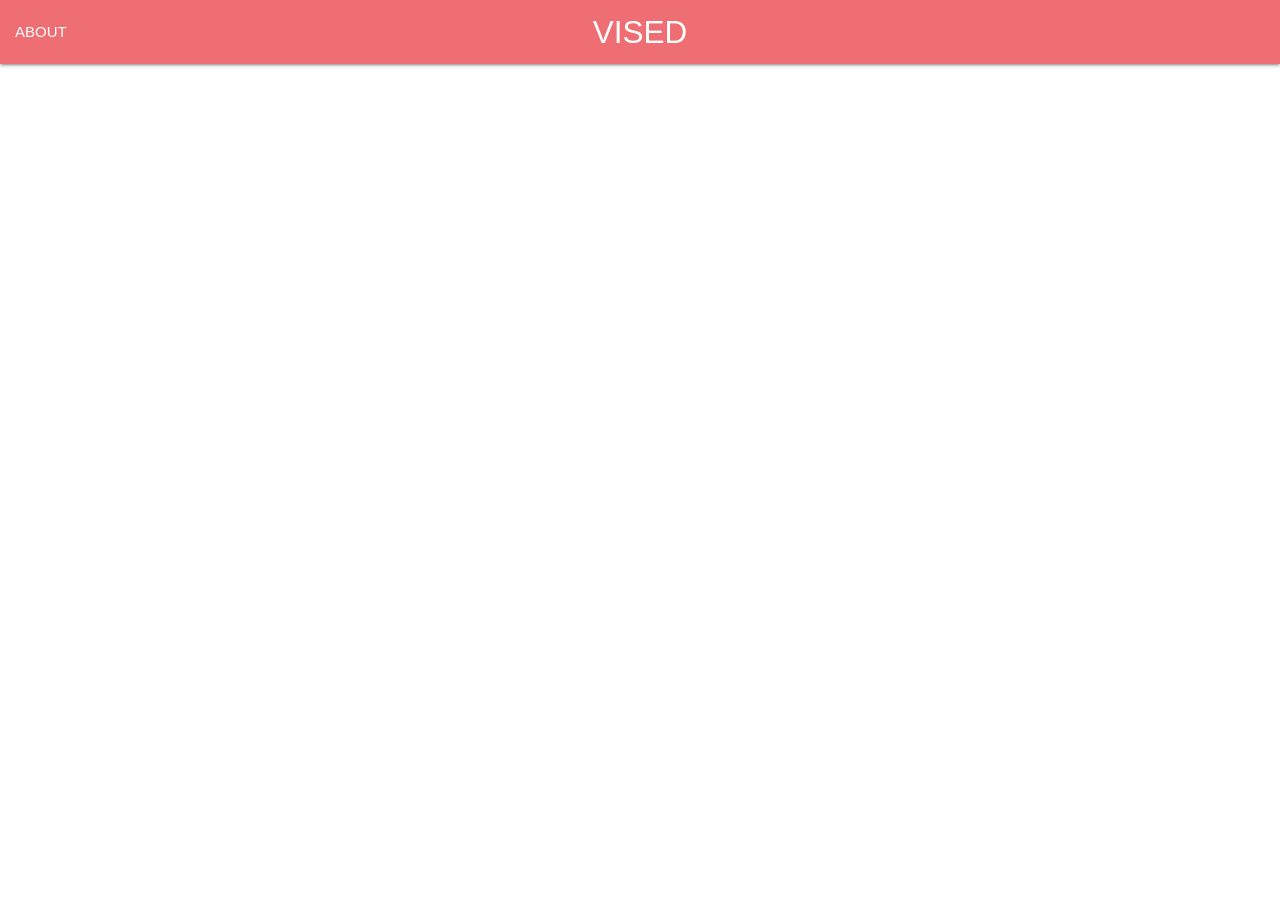
==== about.html @ 0373566a "upload PUI final project" ====
<!DOCTYPE html>
<html>
  <head>
    <title>VISED</title>
    <!--Import Google Icon Font-->
    <link href="https://fonts.googleapis.com/icon?family=Material+Icons" rel="stylesheet">
    <!--Import materialize.css-->
    <link type="text/css" rel="stylesheet" href="css/materialize.min.css"  media="screen,projection"/>

    <!--Let browser know website is optimized for mobile-->
    <meta name="viewport" content="width=device-width, initial-scale=1.0"/>
  </head>

  <body>
    <nav>
      <div class="nav-wrapper">
        <a href="index.html" class="brand-logo center">VISED</a>
        <ul id="nav-mobile" class="left hide-on-med-and-down">
          <li><a href="about.html">ABOUT</a></li>
        </ul>
      </div>
    </nav>
    <!--JavaScript at end of body for optimized loading-->
    <script type="text/javascript" src="js/materialize.min.js"></script>
  </body>
</html>
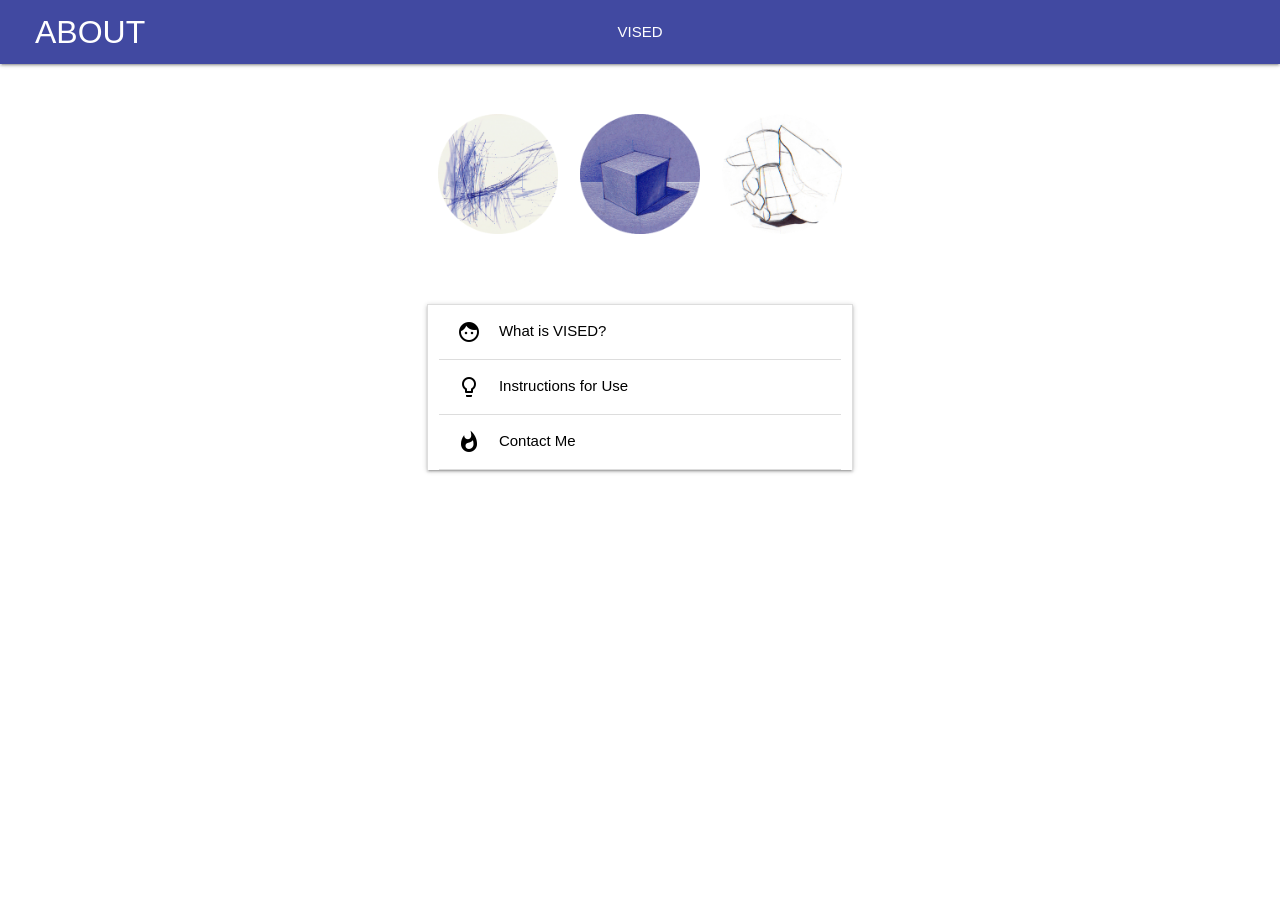
==== commit 5b7ac203: "YOU CAN DO IT!" ====
--- a/about.html
+++ b/about.html
@@ -5,22 +5,54 @@
     <!--Import Google Icon Font-->
     <link href="https://fonts.googleapis.com/icon?family=Material+Icons" rel="stylesheet">
     <!--Import materialize.css-->
-    <link type="text/css" rel="stylesheet" href="css/materialize.min.css"  media="screen,projection"/>
-
+    <link type="text/css" rel="stylesheet" href="css/materialize.css"  media="screen,projection"/>
+    <!-- my own css file -->
+    <link type="text/css" rel="stylesheet" href="css/style.css"  media="screen,projection"/>
+    <link type="text/css" rel="stylesheet" href="css/about.css"  media="screen,projection"/>
     <!--Let browser know website is optimized for mobile-->
     <meta name="viewport" content="width=device-width, initial-scale=1.0"/>
   </head>
 
   <body>
-    <nav>
-      <div class="nav-wrapper">
-        <a href="index.html" class="brand-logo center">VISED</a>
-        <ul id="nav-mobile" class="left hide-on-med-and-down">
-          <li><a href="about.html">ABOUT</a></li>
-        </ul>
+    <div class="navbar-fixed">
+      <nav>
+        <div class="nav-wrapper">
+          <a href="index.html" class="brand-logo center">VISED</a>
+          <ul id="nav-mobile" class="left hide-on-xsmall-and-down">
+            <li><a href="about.html">ABOUT</a></li>
+          </ul>
+        </div>
+      </nav>
+    </div>
+    <div class="dec row">
+      <div class="col xl4 offset-xl4 l6 offset-l3 m6 offset-m3 s10 offset-s1">
+        <div class="row">
+          <img class="col s4" src="images/step1.png">
+          <img class="col s4" src="images/step2.png">
+          <img class="col s4" src="images/step3.png">
+        </div>
       </div>
-    </nav>
+    </div>
+    <div class="row about">
+      <ul class="collapsible col xl4 offset-xl4 l6 offset-l3 m6 offset-m3 s8 offset-s2">
+        <li>
+          <!-- <div class="collapsible-header"><i class="material-icons">person_pin</i>What is VISED</div> -->
+          <div class="collapsible-header"><i class="material-icons">face</i>What is VISED?</div>
+          <div class="collapsible-body"><span>VISED is an interactive website that help novices learn sketching.</span></div>
+        </li>
+        <li>
+          <div class="collapsible-header"><i class="material-icons">lightbulb_outline</i>Instructions for Use</div>
+          <div class="collapsible-body"><span>Go to the homepage and follow the flow step by step!</span></div>
+        </li>
+        <li>
+          <div class="collapsible-header"><i class="material-icons">whatshot</i>Contact Me</div>
+          <div class="collapsible-body"><span>Any suggestion? My email address is xiaofei2@andrew.cmu</span></div>
+        </li>
+      </ul>
+    </div>
     <!--JavaScript at end of body for optimized loading-->
+    <script src="https://ajax.googleapis.com/ajax/libs/jquery/3.2.1/jquery.min.js"></script>
+    <script type="text/javascript" src="js/base.js"></script>
     <script type="text/javascript" src="js/materialize.min.js"></script>
   </body>
 </html>
--- a/css/style.css
+++ b/css/style.css
@@ -0,0 +1,81 @@
+@media only screen and (max-width: 325px) {
+	.hide-on-xsmall-only, .hide-on-xsmall-and-down {
+		display: none !important;
+	}
+/*	.carousel {
+		height: 100px;
+	}*/
+	.carousel .carousel-item {
+		height: 80px;
+		width: 80px;
+	}
+}
+@media only screen and (min-width: 325px) and (max-width: 600px) {
+/*	.carousel {
+		height: 200px;
+	}*/
+	.carousel .carousel-item {
+		height: 160px;
+		width:  160px;
+	}
+}
+
+@media only screen and (max-width: 400px) {
+	.timeline {
+		display: none;
+	}
+	.timeline_s {
+		display: block;
+	}
+}
+
+@media only screen and (min-width: 400px) {
+	.timeline {
+		display: block;
+	}
+	.timeline_s {
+		display: none;
+	}
+}
+
+@media only screen and (min-width: 600px) and (max-width: 992px) {
+/*	.carousel {
+		height: 400px;
+	}*/
+	.carousel .carousel-item {
+		height: 300px;
+		width: 300px;
+	}
+}
+
+@media only screen and (min-width: 993px) and (max-width: 1201px)  {
+/*	.carousel {
+		height: 600px;
+	}*/
+	.carousel .carousel-item {
+		height: 350px;
+		width: 350px;
+	}
+}
+
+@media only screen and (min-width: 1201px) {
+/*	.carousel {
+		height: 650px;
+	}*/
+	.carousel .carousel-item {
+		height: 450px;
+		width: 450px;
+	}
+}
+
+a {
+	cursor: pointer;
+}
+
+#nav-mobile {
+	margin-left: 20px;
+}
+
+.invisable {
+	display: none;
+}
--- a/css/about.css
+++ b/css/about.css
@@ -0,0 +1,16 @@
+nav {
+	background-color: #4149a1;
+}
+
+.nav-wrapper .brand-logo {
+	font-size: 15px;
+}
+
+nav ul a {
+	font-size: 32px;
+}
+
+.dec {
+	margin-top: 50px;
+	margin-bottom: 50px;
+}
